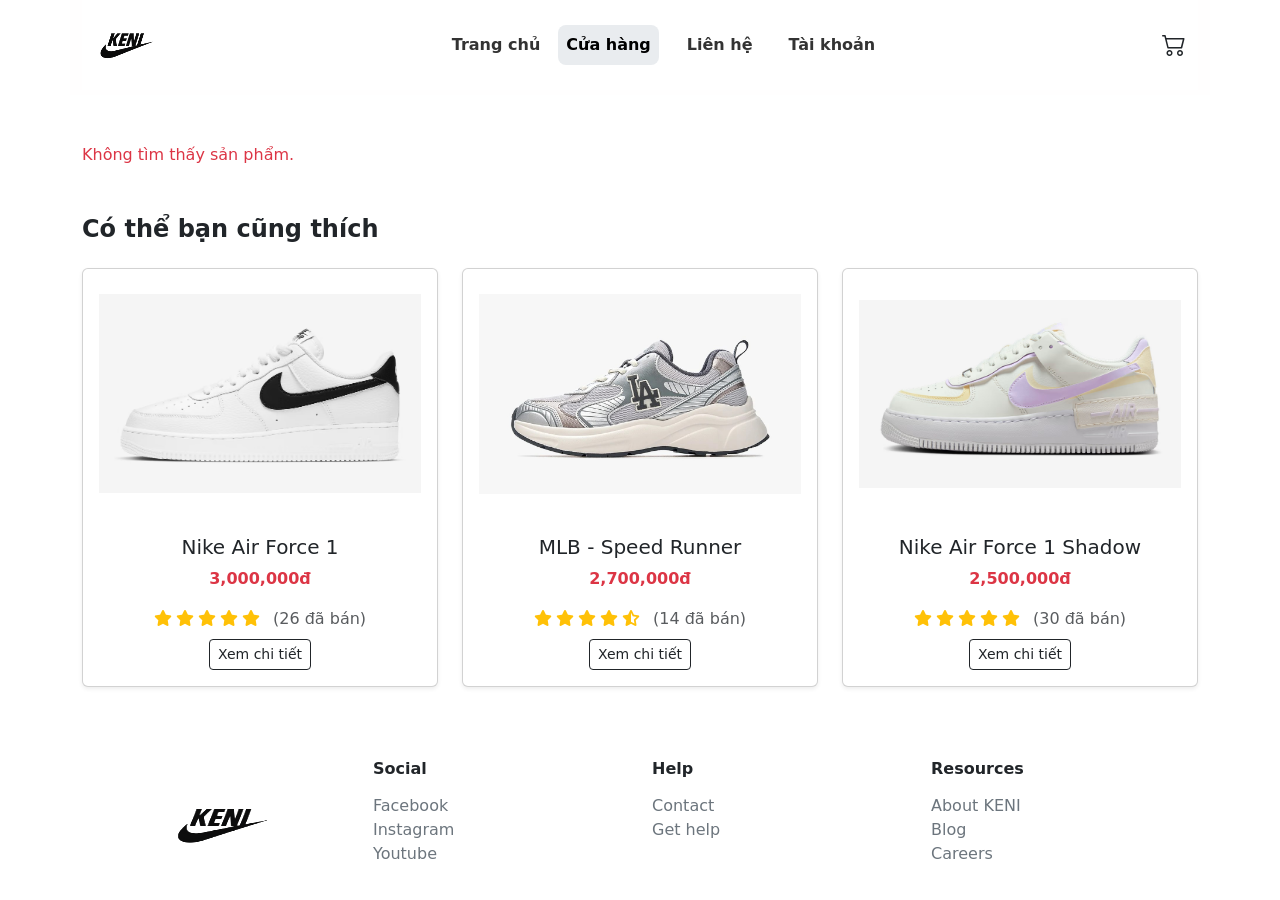
==== Chitietsanpham.html @ 1bed6047 "init: upload full KENI website với index.html và các chỉnh sửa" ====
<!DOCTYPE html>
<html data-bs-theme="light" lang="en">

<head>
  <meta charset="utf-8" />
  <meta name="viewport" content="width=device-width, initial-scale=1.0, shrink-to-fit=no" />
  <title>KENI</title>

  <!-- CSS giữ nguyên theo yêu cầu -->
  <link rel="stylesheet" href="assets/bootstrap/css/bootstrap.min.css" />
  <link rel="stylesheet" href="assets/css/bss-overrides.css" />
  <link rel="stylesheet" href="assets/css/animate.min.css" />
  <link rel="stylesheet" href="https://cdn.jsdelivr.net/npm/bootstrap@5.3.0/dist/css/bootstrap.min.css" />
  <link rel="stylesheet" href="https://cdnjs.cloudflare.com/ajax/libs/font-awesome/6.0.0-beta3/css/all.min.css" />
  <link rel="stylesheet" href="https://cdn.jsdelivr.net/npm/bootstrap-icons@1.10.5/font/bootstrap-icons.css" />
  <link rel="stylesheet" href="https://cdnjs.cloudflare.com/ajax/libs/font-awesome/6.4.0/css/all.min.css" />
  <link rel="stylesheet" href="assets/css/css/giohang.css" />
  <link rel="stylesheet" href="assets/css/bootstrap/css/bootstrap.min.css" />
  <link rel="stylesheet" href="assets/css/css/bss-overrides.css" />
  <link rel="stylesheet" href="assets/css/css/animate.min.css" />
  <link rel="stylesheet" href="assets/css/css/Navbar-Centered-Links-icons.css" />
</head>

<body>
  <!-- Toast Container -->
  <div id="toast-container" class="position-fixed top-0 end-0 p-3" style="z-index: 1055;"></div>
  <!-- HEADER -->
  <div class="container" style="width: 1200px; margin-bottom: 5px; height: 95px; background: #fffefe;">
    <nav class="navbar navbar-expand-md bg-body py-3" style="background: #ffffff; height: 90px;">
      <div class="container">
        <a class="navbar-brand d-flex align-items-center" href="Trangchu.html">
          <img data-bss-hover-animate="pulse" src="assets/img/Logo.png" width="50" height="40"
            style="height: 55px; background: var(--bs-light); width: 65px; filter: brightness(119%);" />
        </a>
        <button data-bs-toggle="collapse" class="navbar-toggler" data-bs-target="#navcol-1">
          <span class="visually-hidden">Toggle navigation</span>
          <span class="navbar-toggler-icon"></span>
        </button>
        <div class="collapse navbar-collapse" id="navcol-1">
          <ul class="navbar-nav mx-auto">
            <li class="nav-item"><a class="nav-link" data-bss-hover-animate="pulse" href="Trangchu.html"
                style="background: #ffffff; margin: 0px; border-radius: 10px;"><strong>Trang chủ</strong></a></li>
            <li class="nav-item"><a class="nav-link active rounded-3" data-bss-hover-animate="pulse"
                href="Cuahang.html" style="background: var(--bs-gray-200);"><strong>Cửa hàng</strong></a></li>
            <li class="nav-item"><a class="nav-link" data-bss-hover-animate="pulse" href="Lienhe.html"
                style="background: var(--bs-white); border-radius: 10px;"><strong>Liên hệ</strong></a></li>
            <li class="nav-item"><a class="nav-link" data-bss-hover-animate="pulse" href="Taikhoan.html"><strong>Tài
                  khoản</strong></a></li>
          </ul>
          <a href="Giohang.html" class="position-relative">
            <i class="bi bi-cart2 fs-4 text-dark"></i>
            <span id="cart-count" class="position-absolute top-0 start-100 translate-middle badge rounded-pill bg-dark">0</span>
          </a>
        </div>
      </div>
    </nav>
  </div>

  <!-- CHI TIẾT SẢN PHẨM -->
  <div class="container my-5" id="product-detail">
    <div class="row">
      <div class="col-md-6">
        <img id="product-image" src="" class="img-fluid rounded border" alt="Sản phẩm" />
      </div>
      <div class="col-md-6">
        <h2 id="product-name" class="fw-bold"></h2>

        <div id="product-rating" class="mb-2"></div>

        <p id="product-price" class="text-danger fs-4 fw-bold"></p>

        <p id="product-description" class="text-muted"></p>

        <div class="mb-3">
          <label for="size-select" class="form-label">Chọn size:</label>
          <select id="size-select" class="form-select w-50"></select>
        </div>

        <div class="mb-3">
          <label for="quantity" class="form-label">Số lượng:</label>
          <input type="number" id="quantity" class="form-control w-25" min="1" value="1" />
        </div>

        <button id="add-to-cart-btn" class="btn btn-dark">
          <i class="fas fa-cart-plus me-2"></i>Thêm vào giỏ
        </button>
      </div>
    </div>
  </div>
  <!-- Gợi ý sản phẩm -->
  <div class="container my-5">
    <h4 class="fw-bold mb-4">Có thể bạn cũng thích</h4>
    <div class="row" id="suggested-products"></div>
  </div>

  <!-- FOOTER -->
  <div class="container" style="margin-top: 0px;">
    <footer class="footer" style="margin-top: 5px;">
      <div class="container">
        <div class="row">
          <div class="col align-content-center">
            <a class="navbar-brand d-flex justify-content-center align-items-center" href="Trangchu.html">
              <img class="d-flex" src="assets/img/Logo.png" width="120" height="75"
                style="width: 110px; height: 75px; opacity: 1; filter: blur(0px) brightness(145%); margin: 9px 0px 0px 50px; margin-left: 0px; margin-top: 10px;"
                alt="Logo Keni" />
            </a>
          </div>
          <div class="col-md-3 mb-4 mb-md-0">
            <h6 class="fw-bold mb-3">Social</h6>
            <ul class="list-unstyled">
              <li><a class="text-decoration-none text-secondary" href="#">Facebook</a></li>
              <li><a class="text-decoration-none text-secondary" href="#">Instagram</a></li>
              <li><a class="text-decoration-none text-secondary" href="#">Youtube</a></li>
            </ul>
          </div>
          <div class="col-md-3 mb-4 mb-md-0">
            <h6 class="fw-bold mb-3">Help</h6>
            <ul class="list-unstyled">
              <li><a class="text-decoration-none text-secondary" href="#">Contact</a></li>
              <li><a class="text-decoration-none text-secondary" href="#">Get help</a></li>
            </ul>
          </div>
          <div class="col-md-3">
            <h6 class="fw-bold mb-3">Resources</h6>
            <ul class="list-unstyled">
              <li><a class="text-decoration-none text-secondary" href="#">About KENI</a></li>
              <li><a class="text-decoration-none text-secondary" href="#">Blog</a></li>
              <li><a class="text-decoration-none text-secondary" href="#">Careers</a></li>
            </ul>
          </div>
        </div>
      </div>
    </footer>
  </div>

  <!-- SCRIPT -->
  <script src="assets/bootstrap/js/bootstrap.min.js"></script>
  <script src="assets/js/bs-init.js"></script>
  <script src="https://cdn.jsdelivr.net/npm/@popperjs/core@2.11.7/dist/umd/popper.min.js"></script>
  <script src="https://cdn.jsdelivr.net/npm/bootstrap@5.3.0/dist/js/bootstrap.min.js"></script>

  <!-- Dữ liệu và script -->
  <script src="assets/js/products.js"></script>
  <script src="assets/js/chitietsanpham.js"></script>
  <script src="assets/js/giohang.js"></script>
  <script src="assets/js/cartCount.js"></script>
  <script src="assets/js/toast.js"></script>
</body>

</html>
---- assets/css/bss-overrides.css ----
:root, [data-bs-theme=light] {
  --bs-primary: #030303;
  --bs-primary-rgb: 3,3,3;
  --bs-primary-text-emphasis: #010101;
  --bs-primary-bg-subtle: #CDCDCD;
  --bs-primary-border-subtle: #9A9A9A;
}

.btn-primary {
  --bs-btn-color: #fff;
  --bs-btn-bg: #030303;
  --bs-btn-border-color: #030303;
  --bs-btn-hover-color: #fff;
  --bs-btn-hover-bg: #030303;
  --bs-btn-hover-border-color: #020202;
  --bs-btn-focus-shadow-rgb: 217,217,217;
  --bs-btn-active-color: #fff;
  --bs-btn-active-bg: #020202;
  --bs-btn-active-border-color: #020202;
  --bs-btn-disabled-color: #fff;
  --bs-btn-disabled-bg: #030303;
  --bs-btn-disabled-border-color: #030303;
}

.btn-outline-primary {
  --bs-btn-color: #030303;
  --bs-btn-border-color: #030303;
  --bs-btn-focus-shadow-rgb: 3,3,3;
  --bs-btn-hover-color: #fff;
  --bs-btn-hover-bg: #030303;
  --bs-btn-hover-border-color: #030303;
  --bs-btn-active-color: #fff;
  --bs-btn-active-bg: #030303;
  --bs-btn-active-border-color: #030303;
  --bs-btn-disabled-color: #030303;
  --bs-btn-disabled-bg: transparent;
  --bs-btn-disabled-border-color: #030303;
}
---- assets/css/css/giohang.css ----
body {
  font-family: 'Segoe UI', sans-serif;
  background-color: #ffffff;
}

.navbar .nav-link {
  color: #333;
  margin: 0 10px;
}

.navbar .nav-link:hover {
  color: #000;
  text-decoration: underline;
}

footer a {
  text-decoration: none;
  color: #555;
}

footer a:hover {
  text-decoration: underline;
}

.table td, .table th {
  vertical-align: middle;
}

input.quantity {
  width: 50px;
}
---- assets/css/css/bss-overrides.css ----
:root, [data-bs-theme=light] {
  --bs-primary: #030303;
  --bs-primary-rgb: 3,3,3;
  --bs-primary-text-emphasis: #010101;
  --bs-primary-bg-subtle: #CDCDCD;
  --bs-primary-border-subtle: #9A9A9A;
}

.btn-primary {
  --bs-btn-color: #fff;
  --bs-btn-bg: #030303;
  --bs-btn-border-color: #030303;
  --bs-btn-hover-color: #fff;
  --bs-btn-hover-bg: #030303;
  --bs-btn-hover-border-color: #020202;
  --bs-btn-focus-shadow-rgb: 217,217,217;
  --bs-btn-active-color: #fff;
  --bs-btn-active-bg: #020202;
  --bs-btn-active-border-color: #020202;
  --bs-btn-disabled-color: #fff;
  --bs-btn-disabled-bg: #030303;
  --bs-btn-disabled-border-color: #030303;
}

.btn-outline-primary {
  --bs-btn-color: #030303;
  --bs-btn-border-color: #030303;
  --bs-btn-focus-shadow-rgb: 3,3,3;
  --bs-btn-hover-color: #fff;
  --bs-btn-hover-bg: #030303;
  --bs-btn-hover-border-color: #030303;
  --bs-btn-active-color: #fff;
  --bs-btn-active-bg: #030303;
  --bs-btn-active-border-color: #030303;
  --bs-btn-disabled-color: #030303;
  --bs-btn-disabled-bg: transparent;
  --bs-btn-disabled-border-color: #030303;
}
---- assets/css/css/Navbar-Centered-Links-icons.css ----
.bs-icon {
  --bs-icon-size: .75rem;
  display: flex;
  flex-shrink: 0;
  justify-content: center;
  align-items: center;
  font-size: var(--bs-icon-size);
  width: calc(var(--bs-icon-size) * 2);
  height: calc(var(--bs-icon-size) * 2);
  color: var(--bs-primary);
}

.bs-icon-xs {
  --bs-icon-size: 1rem;
  width: calc(var(--bs-icon-size) * 1.5);
  height: calc(var(--bs-icon-size) * 1.5);
}

.bs-icon-sm {
  --bs-icon-size: 1rem;
}

.bs-icon-md {
  --bs-icon-size: 1.5rem;
}

.bs-icon-lg {
  --bs-icon-size: 2rem;
}

.bs-icon-xl {
  --bs-icon-size: 2.5rem;
}

.bs-icon.bs-icon-primary {
  color: var(--bs-white);
  background: var(--bs-primary);
}

.bs-icon.bs-icon-primary-light {
  color: var(--bs-primary);
  background: rgba(var(--bs-primary-rgb), .2);
}

.bs-icon.bs-icon-semi-white {
  color: var(--bs-primary);
  background: rgba(255, 255, 255, .5);
}

.bs-icon.bs-icon-rounded {
  border-radius: .5rem;
}

.bs-icon.bs-icon-circle {
  border-radius: 50%;
}
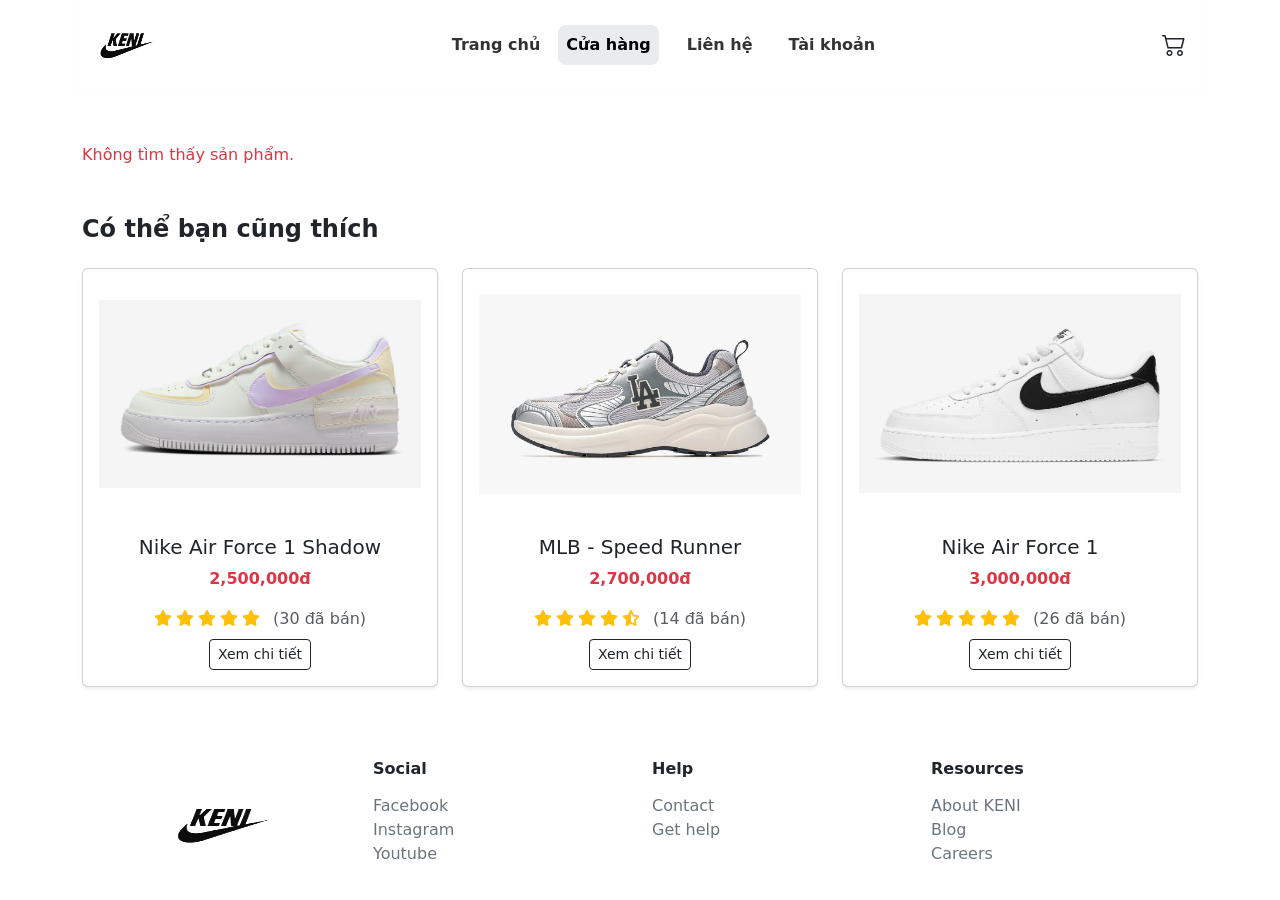
==== commit 850b9d97: "first commit" ====
--- a/Chitietsanpham.html
+++ b/Chitietsanpham.html
@@ -28,7 +28,7 @@
   <div class="container" style="width: 1200px; margin-bottom: 5px; height: 95px; background: #fffefe;">
     <nav class="navbar navbar-expand-md bg-body py-3" style="background: #ffffff; height: 90px;">
       <div class="container">
-        <a class="navbar-brand d-flex align-items-center" href="Trangchu.html">
+        <a class="navbar-brand d-flex align-items-center" href="index.html">
           <img data-bss-hover-animate="pulse" src="assets/img/Logo.png" width="50" height="40"
             style="height: 55px; background: var(--bs-light); width: 65px; filter: brightness(119%);" />
         </a>
@@ -38,7 +38,7 @@
         </button>
         <div class="collapse navbar-collapse" id="navcol-1">
           <ul class="navbar-nav mx-auto">
-            <li class="nav-item"><a class="nav-link" data-bss-hover-animate="pulse" href="Trangchu.html"
+            <li class="nav-item"><a class="nav-link" data-bss-hover-animate="pulse" href="index.html"
                 style="background: #ffffff; margin: 0px; border-radius: 10px;"><strong>Trang chủ</strong></a></li>
             <li class="nav-item"><a class="nav-link active rounded-3" data-bss-hover-animate="pulse"
                 href="Cuahang.html" style="background: var(--bs-gray-200);"><strong>Cửa hàng</strong></a></li>
@@ -99,7 +99,7 @@
       <div class="container">
         <div class="row">
           <div class="col align-content-center">
-            <a class="navbar-brand d-flex justify-content-center align-items-center" href="Trangchu.html">
+            <a class="navbar-brand d-flex justify-content-center align-items-center" href="index.html">
               <img class="d-flex" src="assets/img/Logo.png" width="120" height="75"
                 style="width: 110px; height: 75px; opacity: 1; filter: blur(0px) brightness(145%); margin: 9px 0px 0px 50px; margin-left: 0px; margin-top: 10px;"
                 alt="Logo Keni" />
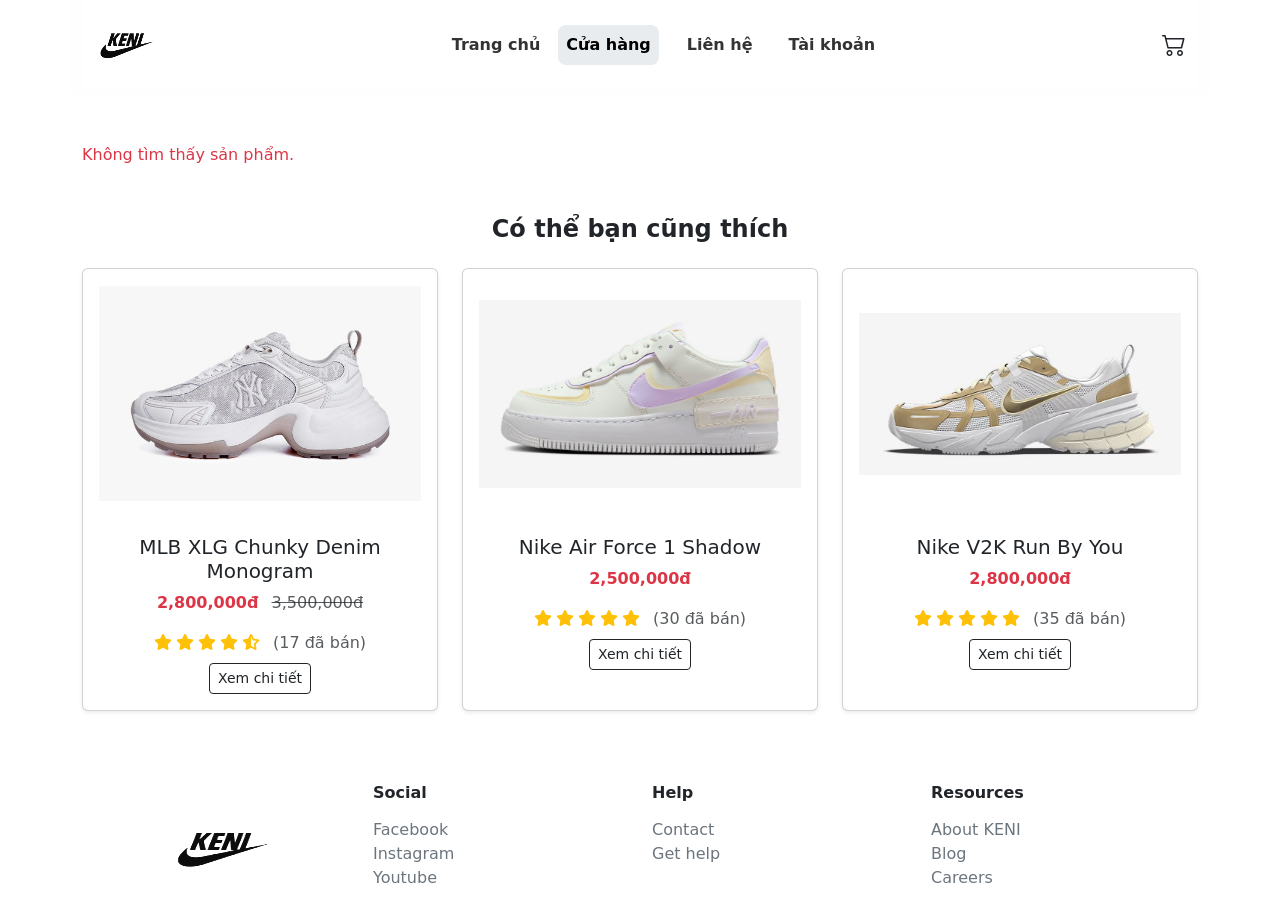
==== commit a71c0aa4: "Cập nhật logic sản phẩm mới" ====
--- a/Chitietsanpham.html
+++ b/Chitietsanpham.html
@@ -89,7 +89,7 @@
   </div>
   <!-- Gợi ý sản phẩm -->
   <div class="container my-5">
-    <h4 class="fw-bold mb-4">Có thể bạn cũng thích</h4>
+    <h4 class="text-center fw-bold mb-4">Có thể bạn cũng thích</h4>
     <div class="row" id="suggested-products"></div>
   </div>
 
